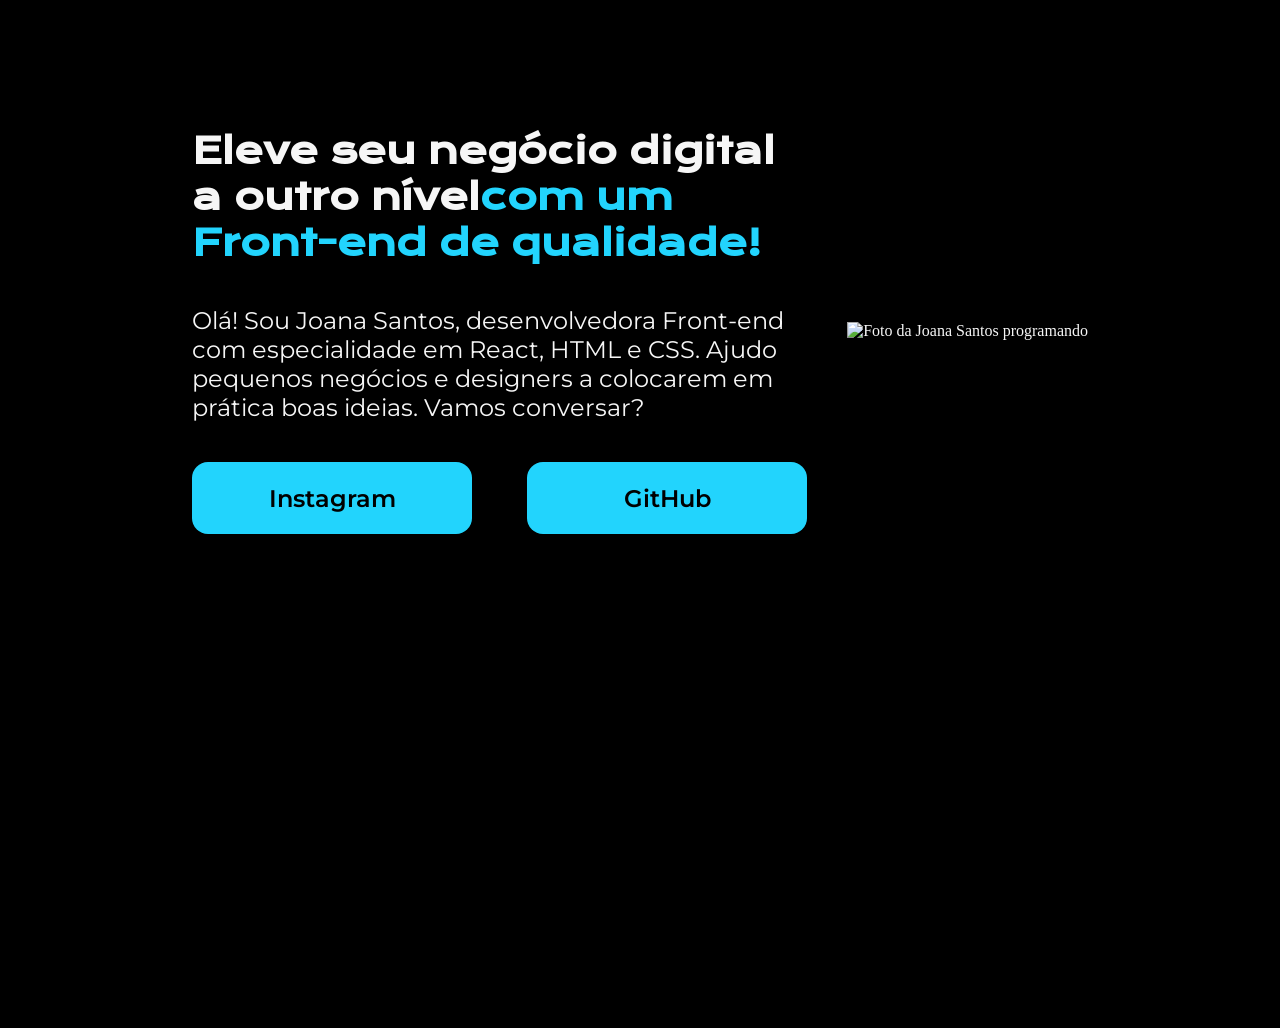
==== curso 3 HTML e CSS/Portifolio-HTML-e-CSS-Curso3-aula_4/index.html @ 7b650afd "Add files via upload" ====
<!DOCTYPE html>
<html lang="pt-br">

<head>
    <meta charset="UTF-8">
    <meta http-equiv="X-UA-Compatible" content="IE=edge">
    <meta name="viewport" content="width=device-width, initial-scale=1.0">
    <title>Portifolio</title>
    <link rel="stylesheet" href="style.css">
</head>

<body>
    <header></header>
    <main class="apresentacao">
        <section class="apresentacao__conteudo">
            <h1 class="apresentacao__conteudo__titulo">Eleve seu negócio digital a outro nível<strong 
            class="titulo-destaque">com um Front-end de qualidade!
            </strong></h1>
            <p class="apresentacao__conteudo__texto">Olá! Sou Joana Santos, desenvolvedora
            Front-end com especialidade em React, HTML e
            CSS. Ajudo pequenos negócios e designers a
            colocarem em prática boas ideias. Vamos
            conversar?</p>
            <div class="apresentacao__links">
                <a class="apresentacao__links__link" href="https://instagram.com/rafaballerini">Instagram</a>
                <a class="apresentacao__links__link" href="https://github.com/guilhermeonrails">GitHub</a>
            </div>
        </section>
        <img src="imagem.png" alt="Foto da Joana Santos programando">
    </main>
    <footer></footer>
</body>

</html>
---- curso 3 HTML e CSS/Portifolio-HTML-e-CSS-Curso3-aula_4/style.css ----
@import url('https://fonts.googleapis.com/css2?family=Krona+One&family=Montserrat:wght@400;600&display=swap');

*{
    margin: 0;
    padding: 0;
}

body{
    height: 100vh;
    box-sizing: border-box;
    background-color: #000000;
    color: #F6F6F6;
}

.titulo-destaque{
    color: #22D4FD;
}

.apresentacao{
    margin:  10% 15%;
    display: flex;
    align-items: center;
    justify-content: space-between;
}
.apresentacao__conteudo{
    width: 615px;
    display: flex;
    flex-direction: column;
    gap: 40px;
}

.apresentacao__conteudo__titulo{
    font-size: 36px;
    font-family: 'Krona One', sans-serif;
}

.apresentacao__conteudo__texto{
    font-size: 24px;
    font-family: 'Montserrat', sans-serif;
}

.apresentacao__links{
    display: flex;
    justify-content: space-between;
}

.apresentacao__links__link{
    background-color: #22D4FD;
    width: 280px;
    text-align: center;
    border-radius: 16px;
    font-size: 24px;
    font-weight: 600;
    padding: 21.5px 0;
    text-decoration: none;
    color: #000000;
    font-family: 'Montserrat', sans-serif;
}
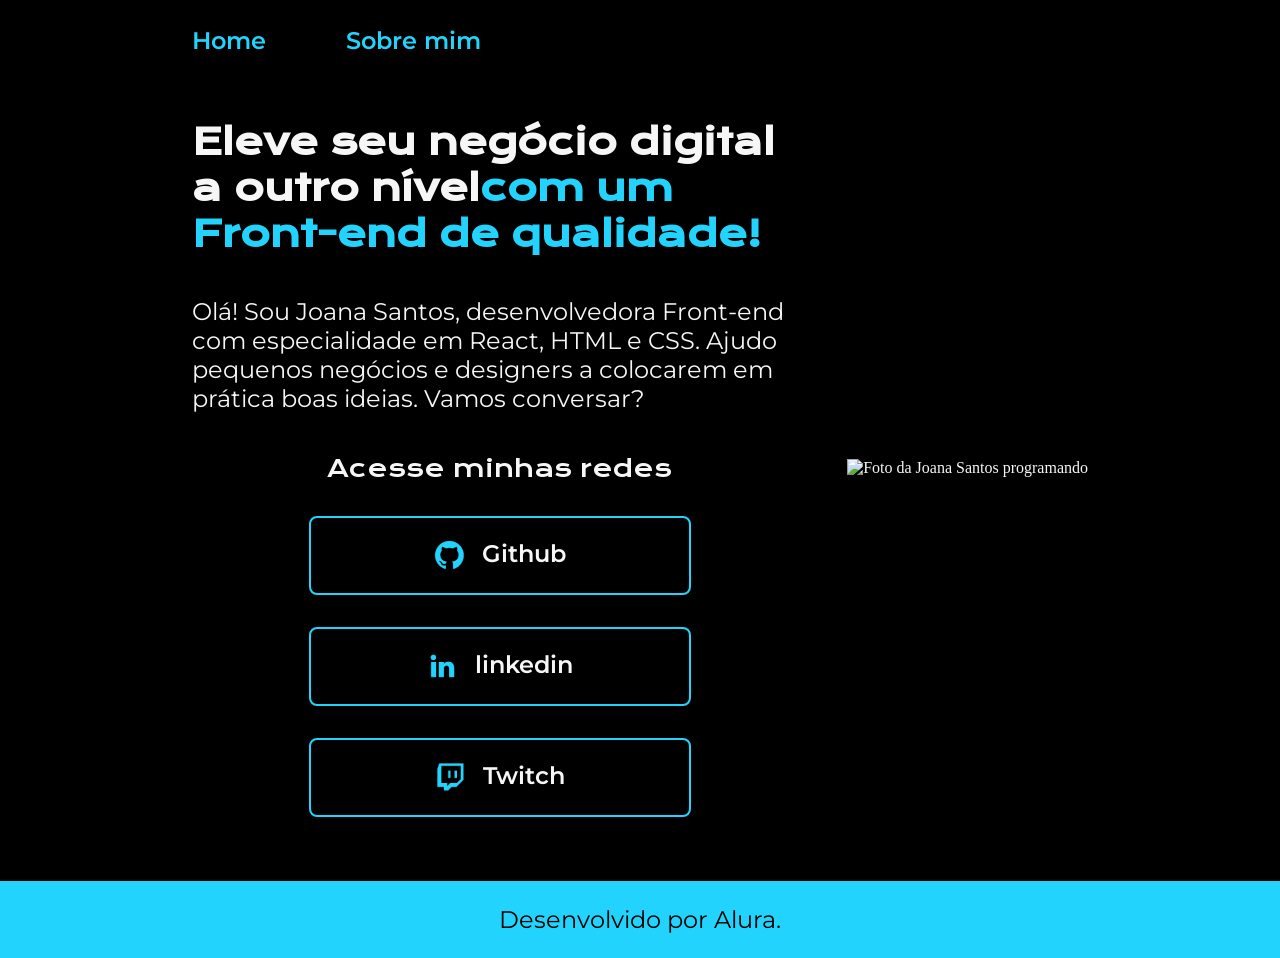
==== commit 4284598c: "Add files via upload" ====
--- a/curso 3 HTML e CSS/Portifolio-HTML-e-CSS-Curso3-aula_4/index.html
+++ b/curso 3 HTML e CSS/Portifolio-HTML-e-CSS-Curso3-aula_4/index.html
@@ -6,11 +6,16 @@
     <meta http-equiv="X-UA-Compatible" content="IE=edge">
     <meta name="viewport" content="width=device-width, initial-scale=1.0">
     <title>Portifolio</title>
-    <link rel="stylesheet" href="style.css">
+    <link rel="stylesheet" href="./styles/style.css">
 </head>
 
 <body>
-    <header></header>
+    <header class="cabecalho">
+        <nav class="cabecalho__menu">
+            <a class="cabecalho__menu__link" href="index.html">Home</a>
+            <a class="cabecalho__menu__link" href="about.html">Sobre mim</a>
+        </nav>
+    </header>
     <main class="apresentacao">
         <section class="apresentacao__conteudo">
             <h1 class="apresentacao__conteudo__titulo">Eleve seu negócio digital a outro nível<strong 
@@ -22,13 +27,26 @@
             colocarem em prática boas ideias. Vamos
             conversar?</p>
             <div class="apresentacao__links">
-                <a class="apresentacao__links__link" href="https://instagram.com/rafaballerini">Instagram</a>
-                <a class="apresentacao__links__link" href="https://github.com/guilhermeonrails">GitHub</a>
+                <h2 class="apresentacao__links__subtitulo">Acesse minhas redes</h2>
+                <a class="apresentacao__links__link" href="https://github.com/rafaballerini">
+                    <img src="./assets/github.png">
+                    Github
+                </a>
+                <a class="apresentacao__links__link" href="https://linkedin.com/in/rafaellaballerini">
+                    <img src="./assets/linkedin.png">
+                    linkedin
+                </a>
+                <a class="apresentacao__links__link" href="https://twitch.tv/guilimadev">
+                    <img src="./assets/twitch.png">
+                    Twitch
+                </a>
             </div>
         </section>
-        <img src="imagem.png" alt="Foto da Joana Santos programando">
+        <img src="./assets/imagem.png" alt="Foto da Joana Santos programando">
     </main>
-    <footer></footer>
+    <footer class="rodape">
+        <p>Desenvolvido por Alura.</p>
+    </footer>
 </body>
 
 </html>
--- a/curso 3 HTML e CSS/Portifolio-HTML-e-CSS-Curso3-aula_4/styles/style.css
+++ b/curso 3 HTML e CSS/Portifolio-HTML-e-CSS-Curso3-aula_4/styles/style.css
@@ -0,0 +1,114 @@
+@import url('https://fonts.googleapis.com/css2?family=Krona+One&family=Montserrat:wght@400;600&display=swap');
+
+:root {
+    --cor-primaria: #000000;
+    --cor-secundaria: #F6F6F6;
+    --cor-terciaria: #22D4FD;
+    --cor-hover: #272727;
+
+    --fonte-primaria: 'Krona One', sans-serif;
+    --fonte-secundaria: 'Montserrat', sans-serif;
+
+}
+
+* {
+    margin: 0;
+    padding: 0;
+}
+
+body {
+
+    box-sizing: border-box;
+    background-color: var(--cor-primaria);
+    color: var(--cor-secundaria);
+}
+
+.cabecalho {
+    padding: 2% 0% 0% 15%;
+}
+
+.cabecalho__menu {
+    display: flex;
+    gap: 80px;
+}
+
+.cabecalho__menu__link {
+    font-family: var(--fonte-secundaria);
+    font-size: 24px;
+    font-weight: 600;
+    color: var(--cor-terciaria);
+    text-decoration: none;
+}
+
+.apresentacao {
+    padding: 5% 15%;
+    display: flex;
+    align-items: center;
+    justify-content: space-between;
+}
+
+.apresentacao__conteudo {
+    width: 615px;
+    display: flex;
+    flex-direction: column;
+    gap: 40px;
+}
+
+.apresentacao__conteudo__titulo {
+    font-size: 36px;
+    font-family: var(--fonte-primaria);
+}
+
+.titulo-destaque {
+    color: var(--cor-terciaria);
+}
+
+.apresentacao__conteudo__texto {
+    font-size: 24px;
+    font-family: var(--fonte-secundaria);
+}
+
+.apresentacao__links {
+    display: flex;
+    flex-direction: column;
+    justify-content: space-between;
+    align-items: center;
+    gap: 32px;
+}
+
+.apresentacao__links__subtitulo {
+    font-family: var(--fonte-primaria);
+    font-weight: 400;
+    font-size: 24px;
+}
+
+.apresentacao__links__link {
+
+    display: flex;
+    justify-content: center;
+    gap: 16px;
+    border: 2px solid var(--cor-terciaria);
+    width: 378px;
+    text-align: center;
+    border-radius: 8px;
+    font-size: 24px;
+    font-weight: 600;
+    padding: 21.5px 0;
+    text-decoration: none;
+    color: var(--cor-secundaria);
+    font-family: var(--fonte-secundaria);
+}
+
+.apresentacao__links__link:hover {
+    background-color: var(--cor-hover);
+}
+
+.rodape {
+    color: var(--cor-primaria);
+    background-color: var(--cor-terciaria);
+    padding: 24px;
+    text-align: center;
+    font-family: var(--fonte-secundaria);
+    font-size: 24px;
+    font-weight: 400;
+}
